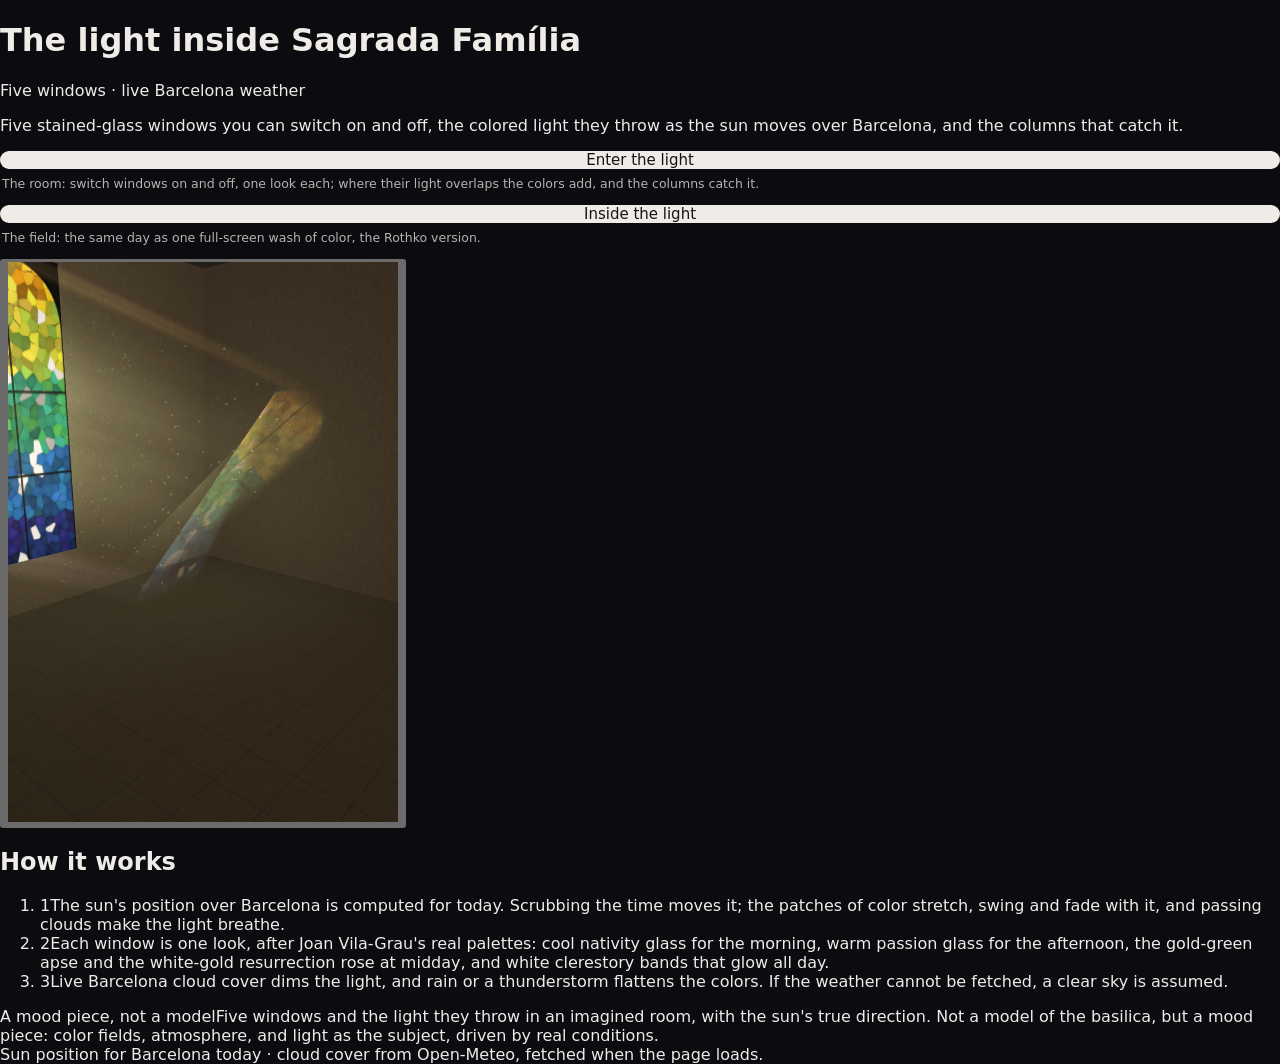
==== field/index.html @ cc163605 "Sagrada light simulator: standalone static build (entry + /sim + /field)" ====
<!doctype html>
<html lang="en">
<head>
<meta charset="utf-8">
<meta name="viewport" content="width=device-width, initial-scale=1, viewport-fit=cover">
<meta name="theme-color" content="#0b0b10">
<meta name="apple-mobile-web-app-capable" content="yes">
<meta name="mobile-web-app-capable" content="yes">
<meta name="apple-mobile-web-app-status-bar-style" content="black-translucent">
<meta name="apple-mobile-web-app-title" content="Sagrada Light">
<title>The light inside Sagrada Família</title>
<meta name="description" content="Five stained-glass windows, the light they throw as the sun moves over Barcelona, and a full-screen color field. Driven by the real sun and live weather.">
<link rel="manifest" href="/manifest.webmanifest">
<link rel="icon" href="/icon-192.png" type="image/png">
<link rel="apple-touch-icon" href="/apple-touch-icon.png">
<link rel="stylesheet" href="/main.css">
</head>
<body>
<div id="root"></div>
<script src="/main.js"></script>
</body>
</html>
---- main.css ----
:root{color-scheme:dark;--ds-page:#141317;--ds-ground:#0b0b10;--ds-text:#efece8;--ds-text-secondary:#b9b3ae;--ds-hairline:rgba(255,255,255,0.14)}
html,body{margin:0;padding:0;background:var(--ds-ground);color:var(--ds-text);font-family:-apple-system,'SF Pro Text','Segoe UI',system-ui,sans-serif;-webkit-text-size-adjust:100%}
*{box-sizing:border-box}
a{color:inherit}
.file-button{display:inline-flex;align-items:center;justify-content:center;background:#efece8;color:#141317;text-decoration:none;border-radius:12px}
/* ../src/style.css */
.sag-enter {
  display: flex;
  margin: 4px 0 16px;
}
.sag-enter .file-button {
  flex: 1;
  height: 48px;
  border-radius: 12px;
  font-weight: 500;
  font-size: 15px;
}
.sag-wrap {
  position: fixed;
  inset: 0;
  z-index: 60;
  overflow: hidden;
  background: #0b0b10;
}
.sag-back {
  pointer-events: auto;
  text-decoration: none;
  display: inline-flex;
  align-items: center;
}
.sag-canvas {
  position: absolute;
  inset: 0;
  width: 100%;
  height: 100%;
  display: block;
  touch-action: none;
  cursor: grab;
}
.sag-canvas:active {
  cursor: grabbing;
}
.sag-fallback {
  position: absolute;
  inset: 0;
  display: flex;
  align-items: center;
  justify-content: center;
  color: #d8d4d0;
  padding: 24px;
  text-align: center;
}
.sag-top {
  position: absolute;
  top: 12px;
  left: 12px;
  right: 12px;
  display: flex;
  flex-wrap: wrap;
  gap: 8px;
  pointer-events: none;
}
.sag-chip {
  background: rgba(12, 12, 18, 0.62);
  color: #efece8;
  border: 1px solid rgba(255, 255, 255, 0.14);
  border-radius: 999px;
  padding: 6px 12px;
  font-size: 12px;
  line-height: 18px;
  -webkit-backdrop-filter: blur(8px);
  backdrop-filter: blur(8px);
}
.sag-chip-state {
  color: #ffd9a8;
}
.sag-controls {
  position: absolute;
  left: 12px;
  right: 12px;
  bottom: 12px;
  background: rgba(12, 12, 18, 0.66);
  border: 1px solid rgba(255, 255, 255, 0.14);
  border-radius: 16px;
  padding: 12px 14px 10px;
  -webkit-backdrop-filter: blur(10px);
  backdrop-filter: blur(10px);
  color: #efece8;
}
.sag-row {
  display: flex;
  align-items: baseline;
  justify-content: space-between;
  gap: 8px;
}
.sag-time {
  font-size: 22px;
  font-weight: 600;
  font-variant-numeric: tabular-nums;
}
.sag-tz {
  font-size: 12px;
  color: #b9b3ae;
}
.sag-slider {
  width: 100%;
  margin: 8px 0 4px;
  height: 32px;
  accent-color: #73a89a;
  cursor: pointer;
}
.sag-buttons {
  display: flex;
  gap: 8px;
}
.sag-btn {
  flex: 1;
  min-height: 44px;
  border-radius: 10px;
  border: 1px solid rgba(255, 255, 255, 0.18);
  background: rgba(255, 255, 255, 0.08);
  color: #efece8;
  font-size: 14px;
  cursor: pointer;
}
.sag-btn:active {
  background: rgba(255, 255, 255, 0.18);
}
.sag-btn.is-on {
  background: rgba(115, 168, 154, 0.35);
  border-color: rgba(115, 168, 154, 0.8);
}
.sag-hint {
  margin-top: 8px;
  text-align: center;
  font-size: 11px;
  color: #9a948f;
}
@media (max-width: 767px) {
  .sag-controls {
    bottom: auto;
    top: 104px;
  }
}
.sag-veil {
  position: absolute;
  inset: 0;
  z-index: 5;
  display: flex;
  align-items: center;
  justify-content: center;
  background: #0b0b10;
  opacity: 1;
  transition: opacity 1.2s ease;
  pointer-events: none;
}
.sag-veil.is-off {
  opacity: 0;
}
.sag-veil-text {
  color: #8f8a85;
  font-size: 13px;
  letter-spacing: 0.12em;
}
.sag-enter {
  display: flex;
  flex-direction: column;
  gap: 6px;
  margin: 4px 0 12px;
}
.sag-enter .file-button {
  display: flex;
  align-items: center;
  justify-content: center;
  height: 48px;
  border-radius: 12px;
  font-weight: 500;
  font-size: 15px;
}
.sag-enter-note {
  margin: 0 2px;
  font-size: 12.5px;
  line-height: 1.45;
  color: var(--ds-text-secondary, #6b6660);
}
.sag-wins {
  display: flex;
  flex-wrap: wrap;
  gap: 6px;
  margin-bottom: 10px;
}
.sag-win {
  display: inline-flex;
  align-items: center;
  gap: 6px;
  min-height: 32px;
  padding: 4px 11px;
  border-radius: 999px;
  border: 1px solid rgba(255, 255, 255, 0.16);
  background: rgba(255, 255, 255, 0.05);
  color: #8f8a85;
  font-size: 12.5px;
  cursor: pointer;
}
.sag-win-dot {
  width: 8px;
  height: 8px;
  border-radius: 50%;
  opacity: 0.35;
}
.sag-win.is-on {
  color: #f2eee9;
  border-color: rgba(255, 255, 255, 0.38);
  background: rgba(255, 255, 255, 0.12);
}
.sag-win.is-on .sag-win-dot {
  opacity: 1;
  box-shadow: 0 0 8px 1px currentColor;
}
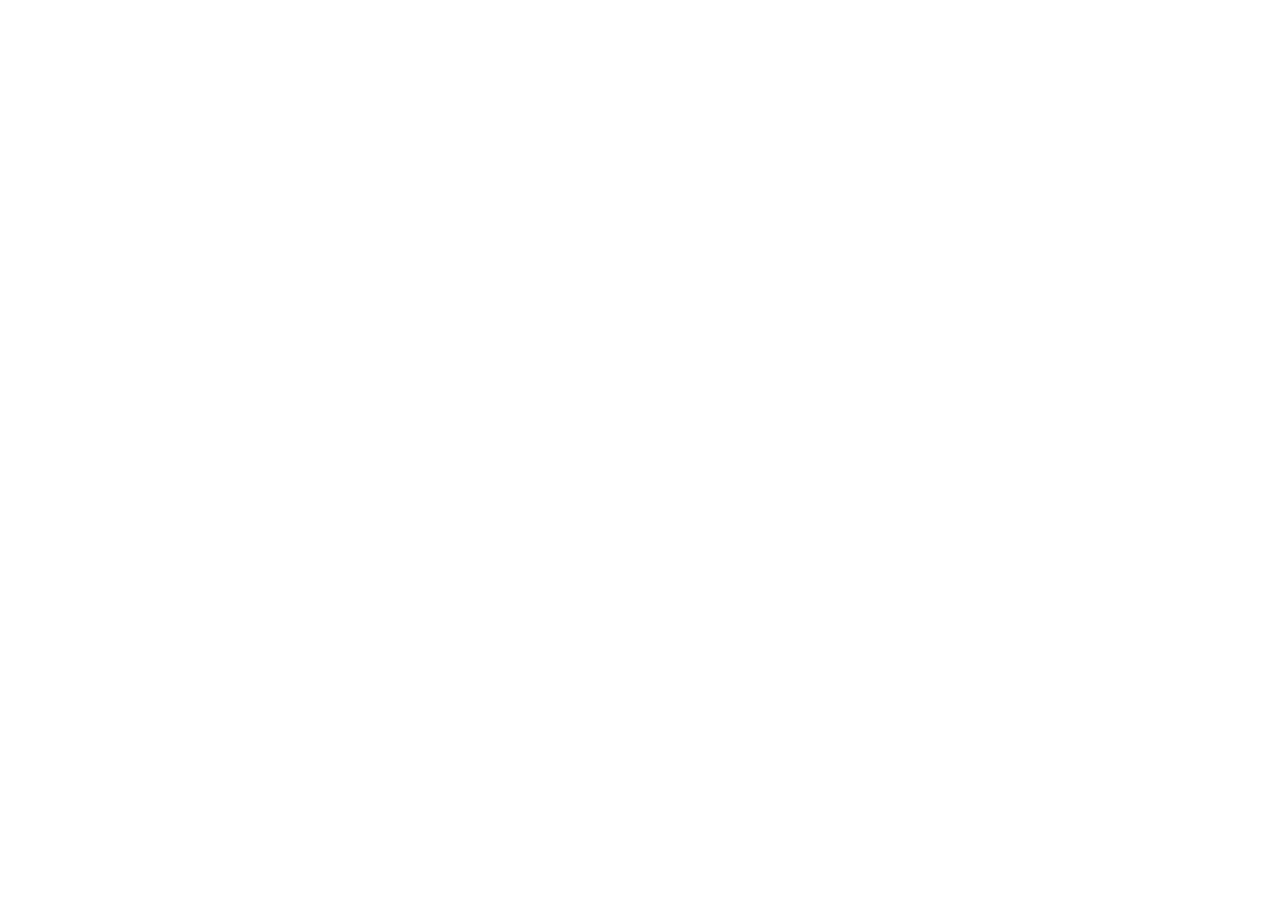
==== commit 60a6a30b: "Add base-path support for GitHub Pages hosting" ====
--- a/field/index.html
+++ b/field/index.html
@@ -10,13 +10,13 @@
 <meta name="apple-mobile-web-app-title" content="Sagrada Light">
 <title>The light inside Sagrada Família</title>
 <meta name="description" content="Five stained-glass windows, the light they throw as the sun moves over Barcelona, and a full-screen color field. Driven by the real sun and live weather.">
-<link rel="manifest" href="/manifest.webmanifest">
-<link rel="icon" href="/icon-192.png" type="image/png">
-<link rel="apple-touch-icon" href="/apple-touch-icon.png">
-<link rel="stylesheet" href="/main.css">
+<base href="/sagrada-light/"><link rel="manifest" href="manifest.webmanifest">
+<link rel="icon" href="icon-192.png" type="image/png">
+<link rel="apple-touch-icon" href="apple-touch-icon.png">
+<link rel="stylesheet" href="main.css">
 </head>
 <body>
 <div id="root"></div>
-<script src="/main.js"></script>
+<script src="main.js"></script>
 </body>
 </html>
